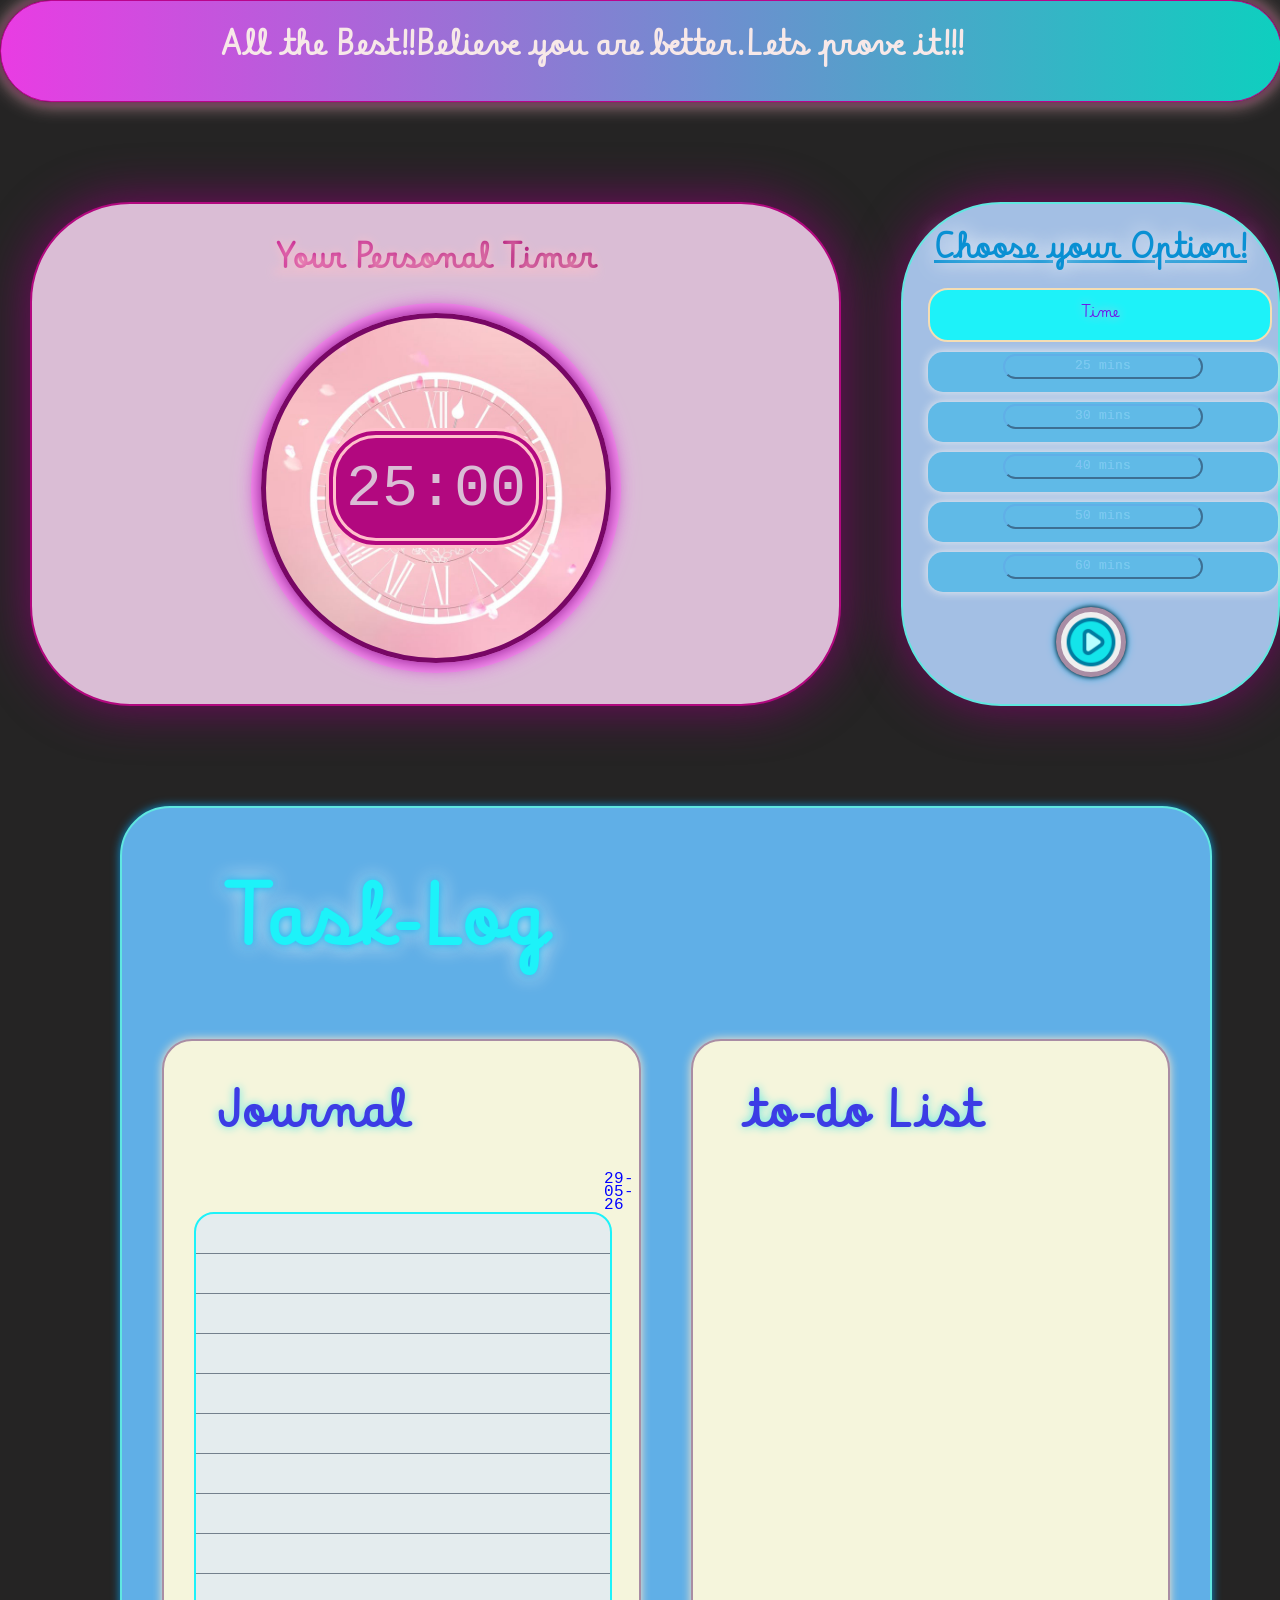
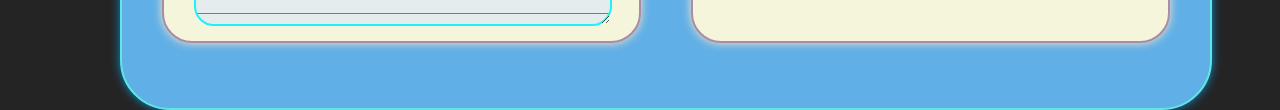
==== tasks.html @ e9f887c5 "initial stage Flawless-Focus project" ====
<!DOCTYPE html>
<html lang="en">
<head>
    <meta charset="UTF-8">
    <meta name="viewport" content="width=device-width, initial-scale=1.0">
    <title>Welcome to your FocusArea</title>
    <link rel="stylesheet" href="styles1.css">
</head>
<body>
    <div class="header"><h1>All the Best!!Believe you are better.Lets prove it!!!</h1></div>
    <div class="time">
        <div class="timer">
        <h1>Your Personal Timer</h1>
        
        <div class="clock">
            <div class="inner">
               
                
                
            
                <div class="digital-timer">
                    <div class="timeinvalue" id="time">00:00</div>

                </div>
            </div>
        
        
    </div>
        
    </div>
    <div class="drop">
    <h1>Choose your Option!</h1>
    

    <div class="fake-select">
    <div class="selected">Time</div>

    <div class="menu">
        <div class="item" ><button id="1">25 mins</button></div>
        <div class="item" ><button id="2">30 mins</button></div>
        <div class="item" ><button id="3">40 mins</button></div>
        <div class="item" ><button id="4">50 mins</button></div>
        <div class="item" ><button id="5">60 mins</button></div>
        
    </div>
</div>
<div class="playbutton"><button id="play"></button></div>

    </div>
    </div>
    <div class="taskbar"><div class="taskbarheading"><h1>Task-Log</h1></div>
        <div class="sections">
            <div class="journal-section"><h1>Journal</h1>
                <div class="date">
                    29-05-26
                </div>
                <textarea></textarea>
            </div>
            <div class="to-do"><h1>to-do List</h1></div>
        </div>
        
    </div>
    
    
    
<script src="script.js"></script>    
</body>
</html>
---- styles1.css ----
body {
  background-color: rgb(37, 36, 36);
  margin: 0;
}


@font-face {
    font-family: 'Betania';
    src: url("BetaniaPatmos-Regular.ttf");
}
.header h1{
    
    
   margin-right:100px;
    color:rgb(247, 232, 232);
    font-family: 'Betania';
    -webkit-background-clip:text;
    text-align:center;
    /* -webkit-text-fill-color:transparent; */
    animation: neon1 10s ease-in-out 0s infinite alternate;
    
    
}
.header{
    background:linear-gradient(to right ,rgb(233, 60, 227)
    ,rgb(14, 207, 191));
    width:100%;
    height: 100px;
    text-align: center;
    border-radius:60px;
    border-style: double;
    border-color:  rgb(186, 4, 140);
    border-width: 1px;
    box-shadow: 0 0 10px #54033c ,  0 0 20px pink;
}

@keyframes neon1 {
  from {
    color:transparent;
    text-shadow: 0 0 10px #fff, 0 0 20px #fff, 0 0 30px #fff, 0 0 40px #dd15c2,
      0 0 70px #780765, 0 0 80px #cb1dd1, 0 0 100px #b2087f, 0 0 150px #c917ed;
  }
  to {
    color:antiquewhite;
    text-shadow: 0 0 5px #fff, 0 0 10px #fff, 0 0 15px #fff, 0 0 20px #ff1177,
      0 0 35px #a98da4, 0 0 40px #c22a97, 0 0 50px #c90d8d, 0 0 75px #c614dd;
  }
}
@font-face {
    font-family: 'great';
    src: url("GreatVibes-Regular.ttf");
}
.timer{
    background-color: #dabdd5;
    width: 1000px;
    height:500px;
    margin-top:100px;
    border-radius:100px;
    box-shadow:0 0 50px #780765;
    text-align: center;
    border-color:#b2087f;
    border-width:2px;
    border-style:solid;
    
    
    
    
}
.time{

    display:flex;
    gap:60px;
    margin-left:30px;
    
    
}
.timer h1{
    font-family: 'Betania';
    background:linear-gradient(to right , rgb(220, 36, 168),rgb(142, 3, 87));
    -webkit-background-clip: text;
    -webkit-text-fill-color:transparent;
    text-shadow: 0 0 10px pink;
    text-decoration-line: underline;
    padding-top:10px;
    
    
    
    
}
.drop{
    background-color: #a3bfe4;
    width: 400px;
    height:500px;
    margin-top:100px;
    border-radius:100px;
    box-shadow:0 0 50px #780765;
    text-align: center;
    align-items: center;
    position: relative;
    border-width:2px;
    border-color:#60e7e0;
    border-style:solid;
    
}
.drop h1{
    font-family: 'Betania';
    color:#0990d3;
    text-shadow: 0 0 20px rgb(253, 251, 252);
    text-decoration-line: underline;
    
}
.selected{
    background-color: #1df2f9;
    color: rgb(109, 21, 234);
    text-decoration-color: #780765;
    text-shadow:0 0 10px #dabdd5;
    border-radius: 20px;
    width:320px;
    height:30px;
    font-family: 'Betania';
    margin-left:25px;
    text-align: center;
    padding:10px;
    border-width:2px;
    border-color: wheat;
    border-style: solid;
    
    
    


}
.menu{
    background-color: transparent;
    color: rgb(35, 122, 244);
    text-decoration-color: #35adea;
    text-shadow:0 0 10px #f2ebf1;
    border-radius: 20px;
    width:350px;
    height:200px;
    font-family: 'Betania';
    margin-left:25px;

    
    
}
.item{
    background-color:#60bae7;
    color:#dabdd5;
    height:40px;
    border-radius: 15px;
    border-color: #f6eff5;
    border-width:20px;
    margin-top:10px;
    box-shadow: 0 0 10px #f0f0f0;



}
.item button{
    background-color:#60e7e0;
    color:#81c0f4;
    border-color:#60afe7 ;
    border-radius:20px;
    margin-bottom: 5px;
    font-family: 'cousine';
    width:200px;
    padding:5px;
    -webkit-background-clip:text;
    /* -webkit-text-fill-color:transparent; */
    animation: neon1 10s  0s ease infinite alternate-reverse;
    

}
.clock{
    background-color:rgb(252, 151, 245);
    border-radius: 100%;
    width:370px;
    height:370px;
    margin:30px auto;
    display:flex;
    align-items: center;
    justify-content: center;
    box-shadow:0 0 20px rgb(238, 163, 238);
    position: relative;
   
    bottom:3px;
    
    

    
}

.inner{
    background-image:url("♡ Pink Clock icon.jpg");
    background-size:cover;
    background-position: center;
    position: relative;
    border-radius: 100%;
    width:340px;
    height:340px;
    border-color: #780765;
    border-width:5px;
    border-style: solid;
    box-shadow:0 0 20px purple;
    display:flex;
    align-items: center;
    justify-content: center;

    


}
.digital-timer{
    
    
    background-color:#b2087f;
    width:200px;
    height: 100px;
    border-radius: 50px;
    border-color:pink;
    border-width:10px;
    border-style:double;
    
    


}
@font-face {
    font-family: 'cousine';
    src: url('Cousine-Regular.ttf');
}
.timeinvalue{
    font-family: 'cousine';
    font-size: 60px;
    color:#dabdd5;
    margin-top:30px;
}
.playbutton button{
    background-image:url("play-button_6241826.png");
    background-size: cover;
    border-radius: 100%;
    width:70px;
    height:70px;
    border-color: #a98da4;
    border-width:5px;
    border-style: solid;
    margin-top:55px;
    box-shadow:0 0 5px black, 0 0 10px rgb(10, 176, 241);
    transition:0.1s;
    
}
.playbutton button:hover{
    transform: scale(1.08);
    cursor: pointer;
    filter: brightness(1.2);
}



.playbutton button:active{
    
    transform: scale(0.92);
    filter: brightness(0.8);
    filter: blur(1px);
    
    
    
}

.taskbar{
    margin-top:100px;
    margin-left:120px;
    background-color: #60afe7;
    border-radius:50px;
    width:85%;
    height:900px;
    border-width:2px;
    border-color:#60e7e0;
    border-style:solid;
    box-shadow:0 0 10px #0990d3;
    


    
}
.taskbarheading h1{
    color:#1df2f9;
    font-family:'Betania';
    font-size:80px;
    margin-left:100px;
    text-shadow:0 0 10px rgb(10, 176, 241), 0 0 20px whitesmoke;
   
}
.journal-section{
    background-color: beige;
    width:50%;
    height:600px;
    border-radius:30px;
    border-style: solid;
    border-color: #a98da4;
    border-width:2px;
    box-shadow:0 0 10px bisque;

    

}
.to-do{
    background-color: beige;
    width:50%;
    height:600px;
    border-radius:30px;
    border-style: solid;
    border-color: #a98da4;
    border-width:2px;
    box-shadow:0 0 10px bisque;

    
    

    
}
.to-do h1{
    color:rgb(60, 60, 229);
    font-family: 'Betania';
    font-size:50px;
    text-shadow:0 0 10px #60e7e0;
    margin-left:50px;
}

.journal-section h1{
    color:rgb(60, 60, 229);
    font-family: 'Betania';
    font-size:50px;
    text-shadow:0 0 10px #60e7e0;
    margin-left:50px;
}
.sections{
    display:flex;
    flex-direction:row;
    align-items: flex-start;
    gap:50px;
    padding:40px;
    position:relative;
    bottom:20px;
    

}
.journal-section textarea{
    width:85%;
    height:400px;
    margin-left:30px;
    margin-top:20px;
    font-size:20px;
    font-family:'Betania';

    padding:5px;

    border-radius:20px;

    background-color:#e4ecee;
    line-height:40px;

    background-image:
    linear-gradient(to bottom,
    transparent 39px,
    #02142b 40px);

    background-size:100% 40px;
    position: relative;
    bottom:30px;
    border-color:#1df2f9;
    border-width:2px;
    border-style: solid;

}

.date{
    color:blue;
    font-family:'cousine';
    margin-left:440px;
    margin-bottom:10px;
}
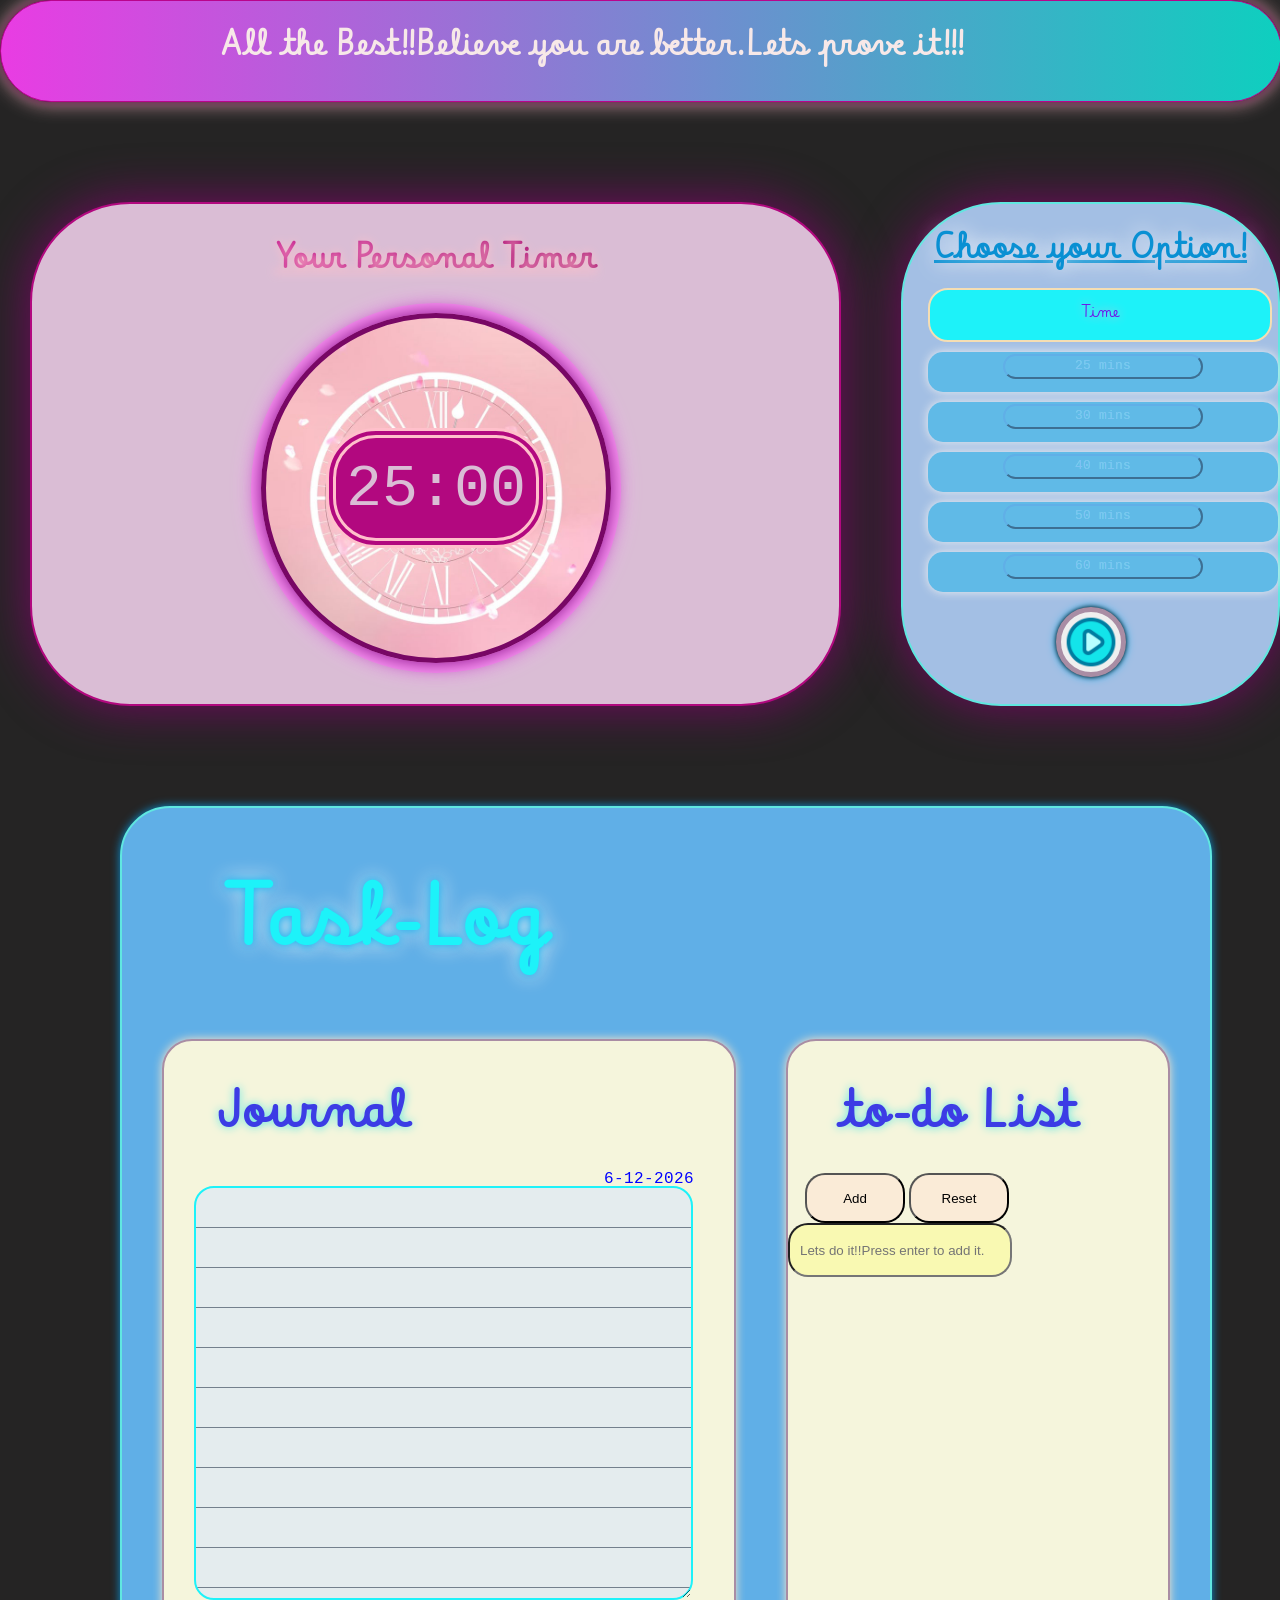
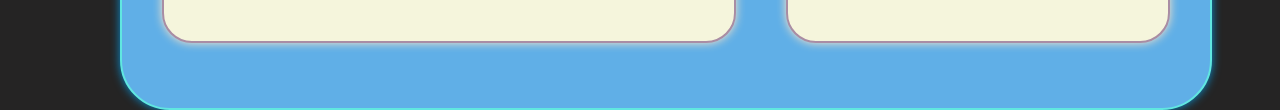
==== commit 5378b6bf: "added to do list functionality" ====
--- a/tasks.html
+++ b/tasks.html
@@ -51,12 +51,30 @@
     <div class="taskbar"><div class="taskbarheading"><h1>Task-Log</h1></div>
         <div class="sections">
             <div class="journal-section"><h1>Journal</h1>
-                <div class="date">
+                <div class="date" id="date">
                     29-05-26
                 </div>
-                <textarea></textarea>
+                <textarea class="textPlace"></textarea>
             </div>
-            <div class="to-do"><h1>to-do List</h1></div>
+            <div class="to-do"><h1>to-do List</h1>
+            <button onclick="
+                addText();
+                resetText();
+                dropList();
+                
+
+                " 
+                class="addButton">Add</button>
+            <button onclick="
+                resetList();
+            " class="resetButton">Reset</button>
+            
+            <input placeholder="Lets do it!!Press enter to add it." class="text" >
+            <div class="to-doList"></div>
+            
+            
+            
+        </div>
         </div>
         
     </div>
--- a/styles1.css
+++ b/styles1.css
@@ -294,7 +294,7 @@
 }
 .journal-section{
     background-color: beige;
-    width:50%;
+    width:60%;
     height:600px;
     border-radius:30px;
     border-style: solid;
@@ -307,7 +307,7 @@
 }
 .to-do{
     background-color: beige;
-    width:50%;
+    width:40%;
     height:600px;
     border-radius:30px;
     border-style: solid;
@@ -380,4 +380,73 @@
     font-family:'cousine';
     margin-left:440px;
     margin-bottom:10px;
+}
+.resetButton{
+    background-color: antiquewhite;
+    width:100px;
+    height:50px;
+    border-radius: 20px;
+}
+.addButton{
+     background-color: antiquewhite;
+    width:100px;
+    height:50px;
+    border-radius: 20px;
+    margin-left:17px;
+
+}
+.text{
+    background-color: rgb(249, 249, 178);
+    width:200px;
+    height:30px;
+    border-radius: 20px;
+    padding:10px;
+    color:#00070f;
+}
+.to-doList p{
+    background-color: rgb(155, 220, 250);
+    width:60%;
+    height:90%;
+    margin-left:5px;
+    padding:5px;
+    border-radius:10px;
+    border-color:#00070f;
+    box-shadow:0 0 10px rgb(252, 193, 193);
+    border-style:solid;
+    border-width:2px;
+    
+
+}
+.ListButton{
+    width:40px;
+    height:40px;
+    background-image:url("delete.png");
+    background-size:cover;
+    background-color: red;
+    border-radius:10px;
+    margin-left:10px;
+    margin-top:10px;
+    color:transparent;
+    border-radius:20px;
+    
+}
+
+.dropsection{
+    display:flex;
+    margin-top:10px;
+    margin-left:10px;
+    gap:10px;
+    
+}
+.EditButton{
+    background-color: antiquewhite;
+    width:60px;
+    height:40px;
+    border-radius: 20px;
+    margin-top:10px;
+
+}
+.EditButton :active{
+    background-color: rgb(27, 226, 27);
+    transition: 5s;
 }
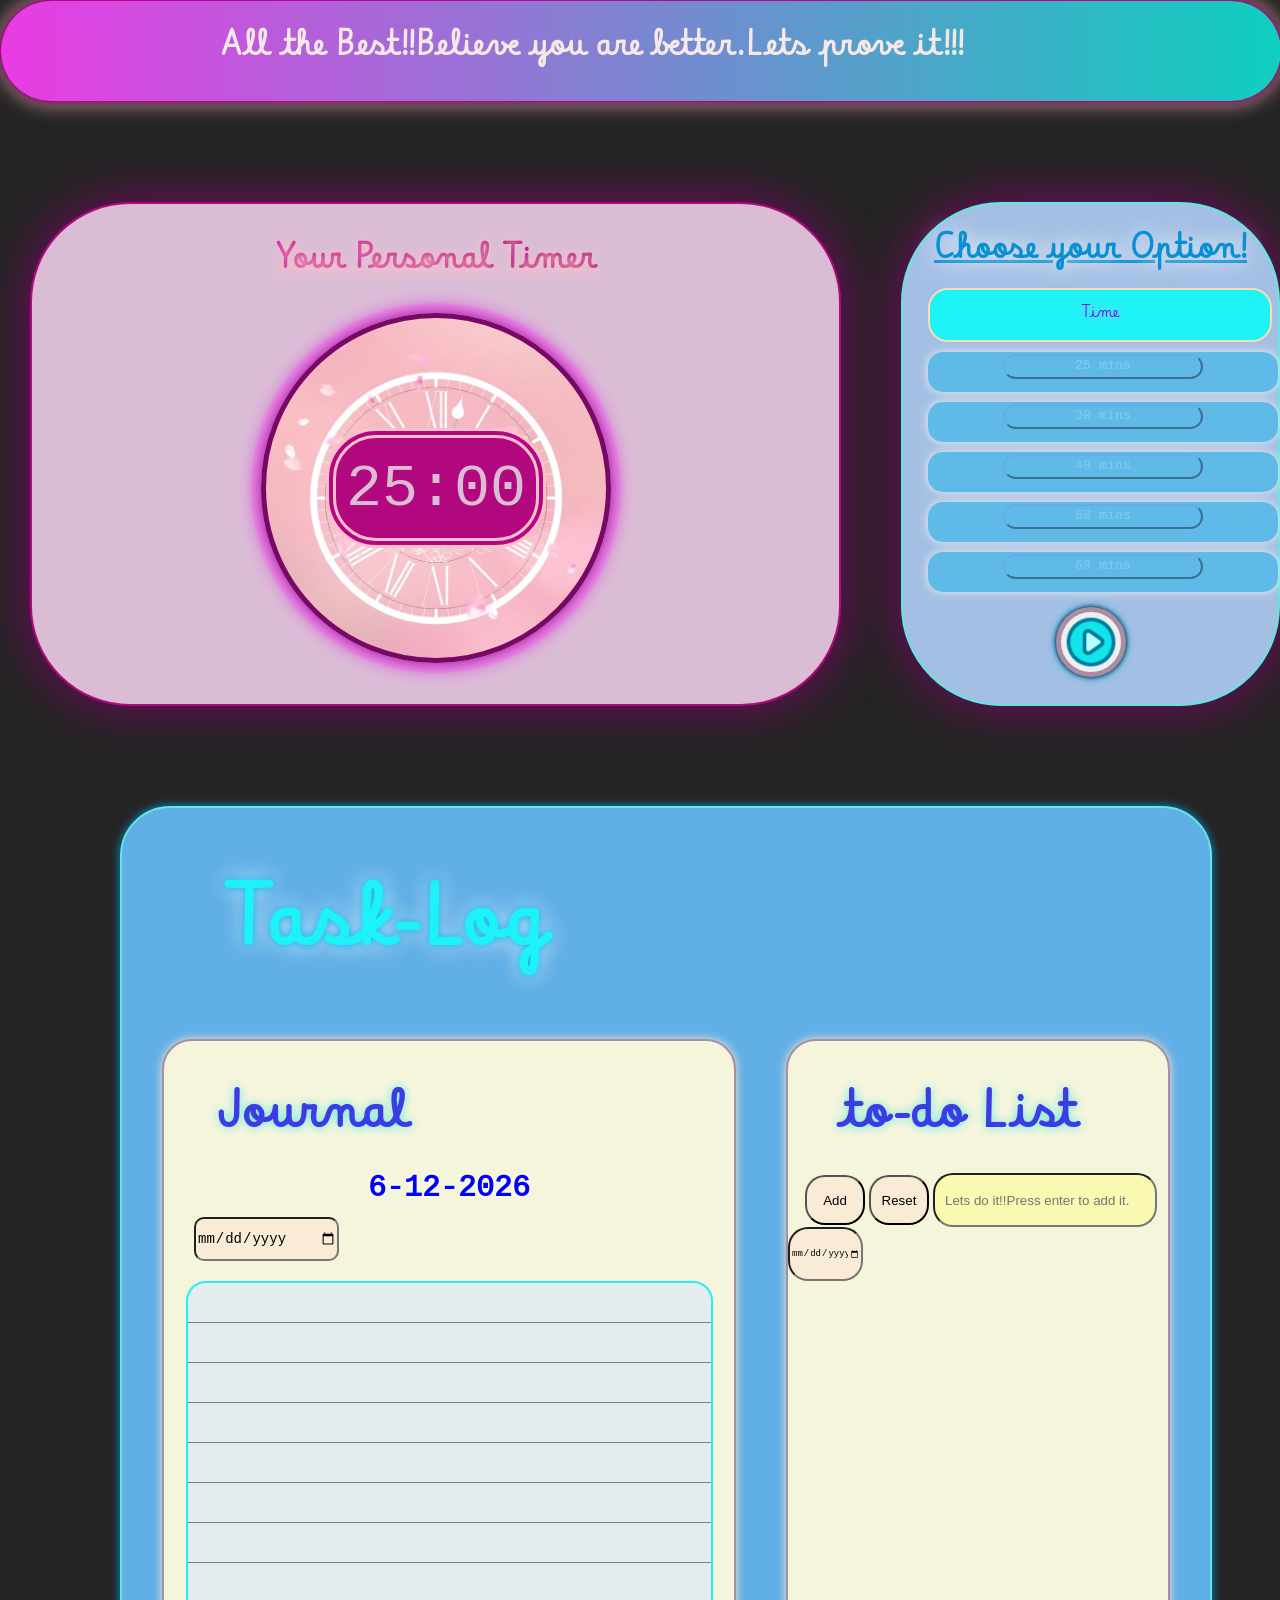
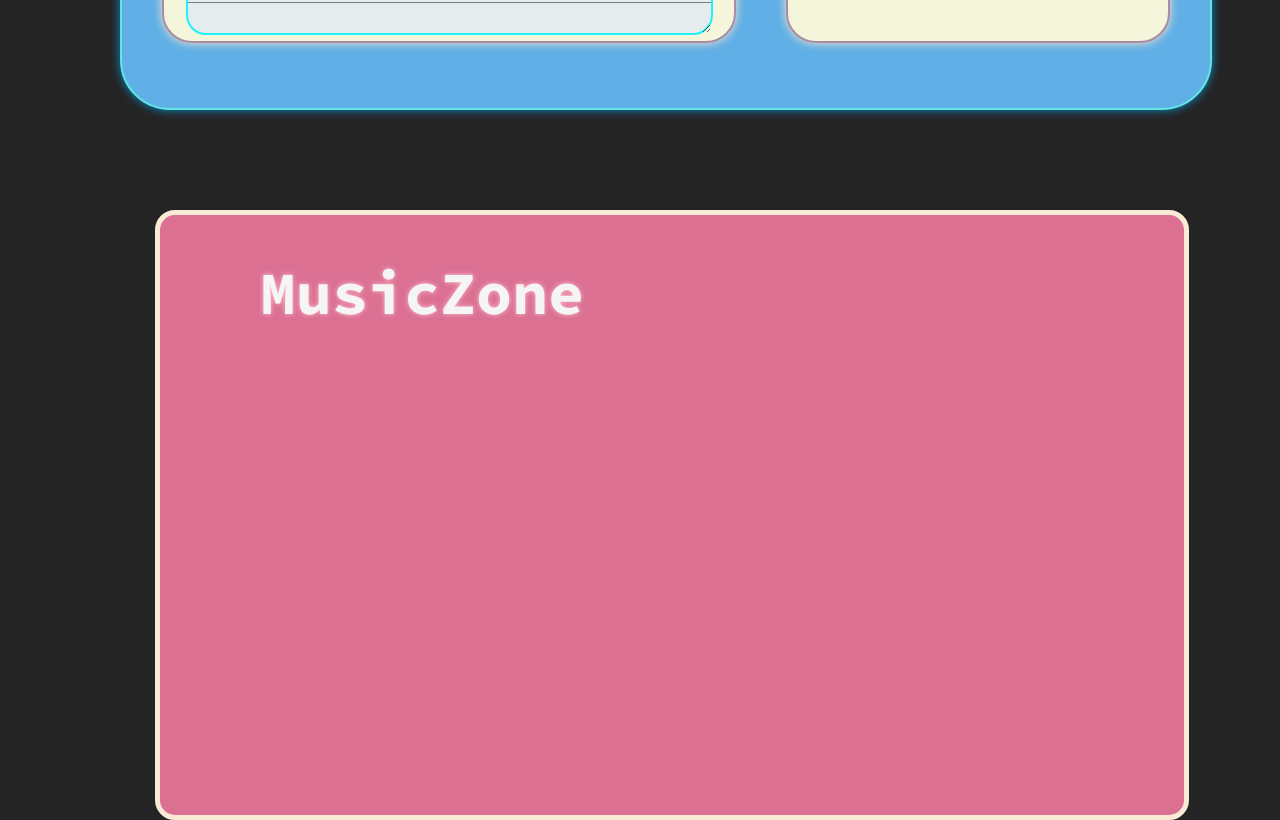
==== commit 67db9273: "added full functionality of task log section" ====
--- a/tasks.html
+++ b/tasks.html
@@ -51,9 +51,13 @@
     <div class="taskbar"><div class="taskbarheading"><h1>Task-Log</h1></div>
         <div class="sections">
             <div class="journal-section"><h1>Journal</h1>
-                <div class="date" id="date">
+                <div class="datearea">
+                    <div class="date" id="date">
                     29-05-26
                 </div>
+                <input type="date" id="journalCalendar" class="journaldatechoose">
+                </div>
+                
                 <textarea class="textPlace"></textarea>
             </div>
             <div class="to-do"><h1>to-do List</h1>
@@ -70,13 +74,24 @@
             " class="resetButton">Reset</button>
             
             <input placeholder="Lets do it!!Press enter to add it." class="text" >
+            <input type="date" id="calendar" class="datebutton">
+            
+
+            
+            
+            
             <div class="to-doList"></div>
             
             
             
         </div>
+        
         </div>
         
+        
+    </div>
+    <div class="PlayList"><h1>MusicZone</h1>
+
     </div>
     
     
--- a/styles1.css
+++ b/styles1.css
@@ -302,8 +302,8 @@
     border-width:2px;
     box-shadow:0 0 10px bisque;
 
-    
-
+    display:flex;
+    flex-direction:column;
 }
 .to-do{
     background-color: beige;
@@ -347,10 +347,13 @@
 
 }
 .journal-section textarea{
-    width:85%;
-    height:400px;
-    margin-left:30px;
-    margin-top:20px;
+    width:90%;
+    height:340px;
+
+    margin-left:auto;
+    margin-right:auto;
+    margin-top:0;
+
     font-size:20px;
     font-family:'Betania';
 
@@ -359,37 +362,46 @@
     border-radius:20px;
 
     background-color:#e4ecee;
+
     line-height:40px;
 
     background-image:
-    linear-gradient(to bottom,
-    transparent 39px,
-    #02142b 40px);
+    linear-gradient(
+        to bottom,
+        transparent 39px,
+        #02142b 40px
+    );
 
     background-size:100% 40px;
-    position: relative;
-    bottom:30px;
+
     border-color:#1df2f9;
     border-width:2px;
-    border-style: solid;
-
+    border-style:solid;
+
+    position:static;
 }
 
 .date{
     color:blue;
     font-family:'cousine';
-    margin-left:440px;
-    margin-bottom:10px;
+    text-align:center;
+    margin:0;
+    margin-top:5px;
+    margin-bottom:15px;
+    font-size:20px;
+    text-shadow: 0 0 5px white;
+    font-size: 30px;
+    font-weight: bold;
 }
 .resetButton{
     background-color: antiquewhite;
-    width:100px;
+    width:60px;
     height:50px;
     border-radius: 20px;
 }
 .addButton{
      background-color: antiquewhite;
-    width:100px;
+    width:60px;
     height:50px;
     border-radius: 20px;
     margin-left:17px;
@@ -449,4 +461,44 @@
 .EditButton :active{
     background-color: rgb(27, 226, 27);
     transition: 5s;
+}
+.PlayList{
+    background-color: palevioletred;
+    width:80%;
+    height:600px;
+    margin-left:155px;
+    margin-top:100px;
+    border-radius:20px;
+    border-width:5px;
+    border-color: antiquewhite;
+    border-style: solid;
+}
+@font-face {
+    font-family: 'code';
+    src: url("SourceCodePro-VariableFont_wght.ttf");
+}
+.PlayList h1{
+    color:whitesmoke;
+    font-family: 'code';
+    margin-left:100px;
+    font-size: 60px;
+    text-shadow:0 0 5px pink;
+}
+.datebutton{
+    background-color: antiquewhite;
+    width:70px;
+    height:50px;
+    border-radius: 20px;
+    margin: left 10px;
+    font-size: 9px;
+}
+.journaldatechoose{
+    background-color: antiquewhite;
+    width:140px;
+    height:40px;
+    border-radius:10px;
+    font-size:14px;
+
+    margin-left:30px;
+    margin-bottom:20px;
 }
